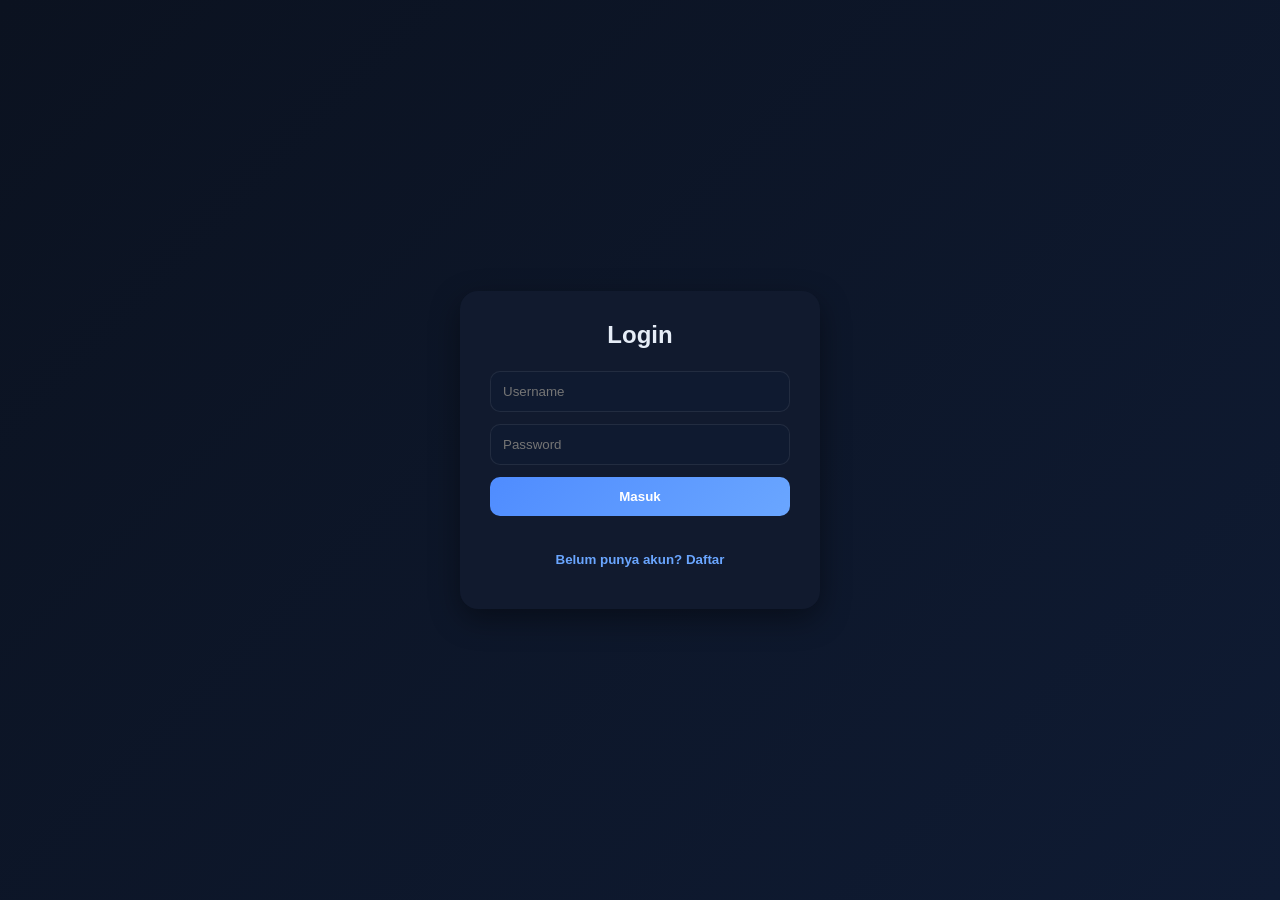
==== index.html @ 6436237a "Update and rename tes.html to index.html" ====
<!DOCTYPE html>
<html lang="id">
<head>
<meta charset="UTF-8">
<meta name="viewport" content="width=device-width, initial-scale=1.0">
<title>AGWI Trans Sejahtera</title>

<style>
:root{
--bg:#0b1220;
--panel:#111a2e;
--card:#121c33;
--text:#e6edf7;
--muted:#9fb0c3;
--primary:#4f8cff;
--primary2:#6aa6ff;
--border:rgba(255,255,255,0.08);
--shadow:0 10px 30px rgba(0,0,0,0.4);
}

*{
margin:0;
padding:0;
box-sizing:border-box;
font-family:'Segoe UI',sans-serif;
}

body{
background:linear-gradient(135deg,#0b1220,#0f1b33);
color:var(--text);
}

/* ================= LOGIN ================= */
.login{
display:flex;
justify-content:center;
align-items:center;
height:100vh;
padding:20px;
}

.login-box{
width:100%;
max-width:360px;
background:var(--panel);
padding:30px;
border-radius:18px;
box-shadow:var(--shadow);
display:flex;
flex-direction:column;
gap:12px;
backdrop-filter:blur(10px);
}

.login-box h2{
text-align:center;
margin-bottom:10px;
}

input{
padding:12px;
border-radius:10px;
border:1px solid var(--border);
background:#0f1a30;
color:var(--text);
outline:none;
transition:0.2s;
}

input:focus{
border-color:var(--primary);
box-shadow:0 0 0 3px rgba(79,140,255,0.2);
}

button{
padding:12px;
border:none;
border-radius:10px;
cursor:pointer;
background:linear-gradient(135deg,var(--primary),var(--primary2));
color:white;
font-weight:600;
transition:0.2s;
}

button:hover{
transform:translateY(-2px);
}

.link-btn{
background:none;
border:none;
color:var(--primary2);
cursor:pointer;
text-align:center;
}

/* ================= LAYOUT ================= */
.sidebar{
width:260px;
height:100vh;
position:fixed;
left:0;
top:0;
background:var(--panel);
padding:20px 0;
border-right:1px solid var(--border);
}

.sidebar h2{
text-align:center;
margin-bottom:20px;
letter-spacing:1px;
}

.sidebar a{
display:block;
padding:14px 20px;
color:var(--muted);
cursor:pointer;
transition:0.2s;
border-left:3px solid transparent;
}

.sidebar a:hover{
background:#1a2744;
color:white;
border-left:3px solid var(--primary);
}

.content{
margin-left:260px;
padding:20px;
}

/* ================= CARD ================= */
.card{
background:var(--card);
padding:20px;
border-radius:16px;
margin-bottom:20px;
box-shadow:var(--shadow);
border:1px solid var(--border);
}

/* ================= FORM ================= */
.form-grid{
display:grid;
grid-template-columns:repeat(auto-fit,minmax(200px,1fr));
gap:12px;
}

/* ================= CHECKBOX ================= */
.checkbox-grid{
display:grid;
grid-template-columns:repeat(auto-fit,minmax(230px,1fr));
gap:12px;
}

.checkbox-grid label{
background:#0f1a30;
padding:12px;
border-radius:12px;
display:flex;
flex-direction:column;
gap:6px;
border:1px solid var(--border);
transition:0.2s;
}

.checkbox-grid label:hover{
transform:translateY(-2px);
border-color:var(--primary);
}

/* ================= TABLE ================= */
table{
width:100%;
border-collapse:collapse;
overflow:hidden;
border-radius:12px;
background:#0f1a30;
}

th{
background:linear-gradient(135deg,var(--primary),var(--primary2));
color:white;
padding:12px;
text-align:left;
}

td{
padding:10px;
border-bottom:1px solid var(--border);
color:var(--muted);
}

/* ================= UTIL ================= */
.hidden{display:none;}

.file-item{
margin-top:5px;
}

/* ================= MOBILE ================= */
@media(max-width:768px){

.sidebar{
position:relative;
width:100%;
height:auto;
display:flex;
flex-direction:row;
overflow-x:auto;
}

.sidebar a{
flex:1;
text-align:center;
font-size:12px;
padding:10px;
}

.content{
margin-left:0;
padding:12px;
}

.form-grid{
grid-template-columns:1fr;
}

.checkbox-grid{
grid-template-columns:1fr;
}

table{
font-size:12px;
}

}

/* ================= ANIMATION ================= */
.card, .login-box{
animation:fadeIn 0.3s ease;
}

@keyframes fadeIn{
from{opacity:0;transform:translateY(10px);}
to{opacity:1;transform:translateY(0);}
}

.stat-grid{
display:grid;
grid-template-columns:repeat(auto-fit,minmax(150px,1fr));
gap:15px;
}

.stat-card{
background:linear-gradient(135deg,#1a2744,#22345f);
padding:20px;
border-radius:14px;
text-align:center;
border:1px solid var(--border);
transition:0.3s;
}

.stat-card:hover{
transform:translateY(-5px);
box-shadow:0 10px 25px rgba(0,0,0,0.4);
}

.stat-card h3{
font-size:28px;
color:#6aa6ff;
margin-bottom:5px;
}

.stat-card p{
color:var(--muted);
font-size:14px;
}

hr{
opacity:0.2;
}
</style>
</head>

<body>

<!-- LOGIN PAGE -->
<div id="loginPage" class="login">
<div class="login-box">
<h2>Login</h2>
<input id="username" placeholder="Username">
<input id="password" type="password" placeholder="Password">
<button onclick="login()">Masuk</button>
<p id="error" style="color:red;"></p>

<button class="link-btn" onclick="showRegister()">Belum punya akun? Daftar</button>
</div>
</div>

<!-- REGISTER PAGE -->
<div id="registerPage" class="login hidden">
<div class="login-box">
<h2>Register</h2>
<input id="regUsername" placeholder="Username baru">
<input id="regPassword" type="password" placeholder="Password">
<button onclick="register()">Daftar</button>
<p id="regMsg"></p>

<button class="link-btn" onclick="backToLogin()">← Kembali ke Login</button>
</div>
</div>

<!-- APP -->
<div id="app" class="hidden">

<div class="sidebar">
<h2>AGWI TRANS</h2>

<div id="menuUser">
<a onclick="showPage('dashboard')">Dashboard</a>
<a onclick="showPage('muat')">Muat Barang</a>
<a onclick="showPage('bongkar')">Bongkar Barang</a>
<a onclick="showPage('maintenance')">Maintenance</a>
</div>

<div id="menuAdmin" class="hidden">
<a onclick="showPage('adminDashboard')">Dashboard Admin</a>
<a onclick="showPage('adminMuat')">Data Muat</a>
<a onclick="showPage('adminBongkar')">Data Bongkar</a>
<a onclick="showPage('adminMaintenance')">Data Maintenance</a>
</div>

<a onclick="logout()">Logout</a>
</div>

<div class="content">

<div id="dashboard" class="card">

<div style="display:flex;align-items:center;gap:15px;flex-wrap:wrap;">
    <img src="https://blogger.googleusercontent.com/img/b/R29vZ2xl/AVvXsEisyaJDkkmnBrh0ELgT9cc3cQw70PEiMWusc086ztgoIVEdx-vvQU-WR8XWjAlEYX4YZB_6ArF7TVBjbNREumGxVZKXz5Tl_-Dzk4VJE_ocfgfwDgf6ChOtjNOC0UZzbMrsNHcWF6W50mHVXHAfAq2xPezGpDIvchFKMqTMdrMFLUON4vBb8inPSTvro3HG/s320/WhatsApp%20Image%202026-04-06%20at%2012.07.51%20(1).png" style="height:60px;">
    <div>
        <h2 style="margin-bottom:5px;">AGWI Trans Sejahtera</h2>
        <p style="color:var(--muted);">Tracking Services Dashboard</p>
    </div>
</div>

<hr style="margin:20px 0;border:1px solid var(--border);">

<!-- STAT CARD -->
<div class="stat-grid">

    <div class="stat-card">
        <h3 id="totalMuat">0</h3>
        <p>Total Muat</p>
    </div>

    <div class="stat-card">
        <h3 id="totalBongkar">0</h3>
        <p>Total Bongkar</p>
    </div>

    <div class="stat-card">
        <h3 id="totalMaintenance">0</h3>
        <p>Maintenance</p>
    </div>

</div>

<hr style="margin:20px 0;border:1px solid var(--border);">

<!-- WELCOME -->
<div class="card" style="background:linear-gradient(135deg,#4f8cff,#6aa6ff);color:white;">
    <h3>Selamat Datang 👋</h3>
    <p>Kelola data muat, bongkar, dan maintenance dengan mudah & cepat.</p>
</div>

</div>

<div id="adminDashboard" class="card hidden">
<h2>Dashboard Admin</h2>
<p>Monitoring semua data</p>
</div>

<!-- MUAT -->
<div id="muat" class="card hidden">
<h2>Muat Barang</h2>
<div class="form-grid">
<input id="platMuat" placeholder="Plat Nomor">
<input id="supirMuat" placeholder="Nama Supir">
<input id="typeUnitMuat" placeholder="Type Unit">
<input id="lokasiMuat" placeholder="Lokasi">
<input type="date" id="tanggalMuat">
<input id="dpMuat" placeholder="DP">
<input type="file" id="fileMuat" multiple>
</div>
<button id="btnMuat" onclick="tambahMuat()">Simpan</button>
<table>
<thead>
<tr><th>Plat</th><th>Supir</th><th>Type Unit</th><th>Lokasi</th><th>Tanggal</th><th>DP</th><th>File</th><th>Aksi</th></tr>
</thead>
<tbody id="tableMuat"></tbody>
</table>
</div>

<!-- BONGKAR -->
<div id="bongkar" class="card hidden">
<h2>Bongkar Barang</h2>
<div class="form-grid">
<input id="platBongkar" placeholder="Plat Nomor">
<input id="supirBongkar" placeholder="Nama Supir">
<input id="typeUnitBongkar" placeholder="Type Unit">
<input id="lokasiBongkar" placeholder="Lokasi">
<input type="date" id="tanggalBongkar">
<input id="dpBongkar" placeholder="Total Harga">
<input type="file" id="fileBongkar" multiple>
</div>
<button id="btnBongkar" onclick="tambahBongkar()">Simpan</button>
<table>
<thead>
<tr><th>Plat</th><th>Supir</th><th>Type Unit</th><th>Lokasi</th><th>Tanggal</th><th>Total</th><th>File</th><th>Aksi</th></tr>
</thead>
<tbody id="tableBongkar"></tbody>
</table>
</div>

<!-- MAINTENANCE -->
<div id="maintenance" class="card hidden">
<h2>Maintenance</h2>

<div class="form-grid">
<input id="supirMaintenance" placeholder="Nama Supir">
<input id="platMaintenance" placeholder="Plat Nomor">
<input id="kendaraan" placeholder="Kendaraan">
<input type="date" id="tanggalService">
<input id="keterangan" placeholder="Keterangan">
</div>

<h3>Cek Kondisi</h3>
<div class="checkbox-grid">

<label><input type="checkbox" value="Oli Mesin" onchange="toggleItem(this)"> Oli Mesin <select class="kondisi" disabled><option value="">Pilih</option><option>Baik</option><option>Buruk</option></select><input type="file" class="file-item hidden"></label>

<label><input type="checkbox" value="Oli Hidrolik Wingbox & Kabin" onchange="toggleItem(this)"> Oli Hidrolik Wingbox & Kabin <select class="kondisi" disabled><option value="">Pilih</option><option>Baik</option><option>Buruk</option></select><input type="file" class="file-item hidden"></label>

<label><input type="checkbox" value="Setir" onchange="toggleItem(this)"> Setir <select class="kondisi" disabled><option value="">Pilih</option><option>Baik</option><option>Buruk</option></select><input type="file" class="file-item hidden"></label>

<label><input type="checkbox" value="Sabuk Pengaman" onchange="toggleItem(this)"> Sabuk Pengaman <select class="kondisi" disabled><option value="">Pilih</option><option>Baik</option><option>Buruk</option></select><input type="file" class="file-item hidden"></label>

<label><input type="checkbox" value="Temperatur" onchange="toggleItem(this)"> Temperatur <select class="kondisi" disabled><option value="">Pilih</option><option>Baik</option><option>Buruk</option></select><input type="file" class="file-item hidden"></label>

<label><input type="checkbox" value="Air Radiator" onchange="toggleItem(this)"> Air Radiator <select class="kondisi" disabled><option value="">Pilih</option><option>Baik</option><option>Buruk</option></select><input type="file" class="file-item hidden"></label>

<label><input type="checkbox" value="Rem" onchange="toggleItem(this)"> Rem <select class="kondisi" disabled><option value="">Pilih</option><option>Baik</option><option>Buruk</option></select><input type="file" class="file-item hidden"></label>

<label><input type="checkbox" value="Bahan Bakar" onchange="toggleItem(this)"> Bahan Bakar <select class="kondisi" disabled><option value="">Pilih</option><option>Baik</option><option>Buruk</option></select><input type="file" class="file-item hidden"></label>

<label><input type="checkbox" value="Fisik Ban" onchange="toggleItem(this)"> Fisik Ban <select class="kondisi" disabled><option value="">Pilih</option><option>Baik</option><option>Buruk</option></select><input type="file" class="file-item hidden"></label>

<label><input type="checkbox" value="Tekanan Ban" onchange="toggleItem(this)"> Tekanan Ban <select class="kondisi" disabled><option value="">Pilih</option><option>Baik</option><option>Buruk</option></select><input type="file" class="file-item hidden"></label>

<label><input type="checkbox" value="Lampu" onchange="toggleItem(this)"> Lampu <select class="kondisi" disabled><option value="">Pilih</option><option>Baik</option><option>Buruk</option></select><input type="file" class="file-item hidden"></label>

<label><input type="checkbox" value="Accu" onchange="toggleItem(this)"> Accu <select class="kondisi" disabled><option value="">Pilih</option><option>Baik</option><option>Buruk</option></select><input type="file" class="file-item hidden"></label>

<label><input type="checkbox" value="Kebersihan" onchange="toggleItem(this)"> Kebersihan <select class="kondisi" disabled><option value="">Pilih</option><option>Baik</option><option>Buruk</option></select><input type="file" class="file-item hidden"></label>

<label><input type="checkbox" value="Track-Belt" onchange="toggleItem(this)"> Track-Belt <select class="kondisi" disabled><option value="">Pilih</option><option>Baik</option><option>Buruk</option></select><input type="file" class="file-item hidden"></label>

<label><input type="checkbox" value="Terpal" onchange="toggleItem(this)"> Terpal <select class="kondisi" disabled><option value="">Pilih</option><option>Baik</option><option>Buruk</option></select><input type="file" class="file-item hidden"></label>

<label><input type="checkbox" value="Gembok" onchange="toggleItem(this)"> Gembok <select class="kondisi" disabled><option value="">Pilih</option><option>Baik</option><option>Buruk</option></select><input type="file" class="file-item hidden"></label>

</div>

<h3>Kunci Ring Pas</h3>
<div class="checkbox-grid">

<label><input type="checkbox" value="Ring 8" onchange="toggleItem(this)"> Ring 8 <select class="kondisi" disabled><option value="">Pilih</option><option>Baik</option><option>Buruk</option></select><input type="file" class="file-item hidden"></label>

<label><input type="checkbox" value="Ring 10" onchange="toggleItem(this)"> Ring 10 <select class="kondisi" disabled><option value="">Pilih</option><option>Baik</option><option>Buruk</option></select><input type="file" class="file-item hidden"></label>

<label><input type="checkbox" value="Ring 12" onchange="toggleItem(this)"> Ring 12 <select class="kondisi" disabled><option value="">Pilih</option><option>Baik</option><option>Buruk</option></select><input type="file" class="file-item hidden"></label>

<label><input type="checkbox" value="Ring 14" onchange="toggleItem(this)"> Ring 14 <select class="kondisi" disabled><option value="">Pilih</option><option>Baik</option><option>Buruk</option></select><input type="file" class="file-item hidden"></label>

<label><input type="checkbox" value="Ring 16" onchange="toggleItem(this)"> Ring 16 <select class="kondisi" disabled><option value="">Pilih</option><option>Baik</option><option>Buruk</option></select><input type="file" class="file-item hidden"></label>

<label><input type="checkbox" value="Ring 17" onchange="toggleItem(this)"> Ring 17 <select class="kondisi" disabled><option value="">Pilih</option><option>Baik</option><option>Buruk</option></select><input type="file" class="file-item hidden"></label>

<label><input type="checkbox" value="Ring 18" onchange="toggleItem(this)"> Ring 18 <select class="kondisi" disabled><option value="">Pilih</option><option>Baik</option><option>Buruk</option></select><input type="file" class="file-item hidden"></label>

<label><input type="checkbox" value="Ring 19" onchange="toggleItem(this)"> Ring 19 <select class="kondisi" disabled><option value="">Pilih</option><option>Baik</option><option>Buruk</option></select><input type="file" class="file-item hidden"></label>

<label><input type="checkbox" value="Ring 20" onchange="toggleItem(this)"> Ring 20 <select class="kondisi" disabled><option value="">Pilih</option><option>Baik</option><option>Buruk</option></select><input type="file" class="file-item hidden"></label>

<label><input type="checkbox" value="Ring 21" onchange="toggleItem(this)"> Ring 21 <select class="kondisi" disabled><option value="">Pilih</option><option>Baik</option><option>Buruk</option></select><input type="file" class="file-item hidden"></label>

<label><input type="checkbox" value="Ring 22" onchange="toggleItem(this)"> Ring 22 <select class="kondisi" disabled><option value="">Pilih</option><option>Baik</option><option>Buruk</option></select><input type="file" class="file-item hidden"></label>

<label><input type="checkbox" value="Ring 24" onchange="toggleItem(this)"> Ring 24 <select class="kondisi" disabled><option value="">Pilih</option><option>Baik</option><option>Buruk</option></select><input type="file" class="file-item hidden"></label>

<label><input type="checkbox" value="Ring 27" onchange="toggleItem(this)"> Ring 27 <select class="kondisi" disabled><option value="">Pilih</option><option>Baik</option><option>Buruk</option></select><input type="file" class="file-item hidden"></label>

<label><input type="checkbox" value="Ring 30" onchange="toggleItem(this)"> Ring 30 <select class="kondisi" disabled><option value="">Pilih</option><option>Baik</option><option>Buruk</option></select><input type="file" class="file-item hidden"></label>

<label><input type="checkbox" value="Ring 32" onchange="toggleItem(this)"> Ring 32 <select class="kondisi" disabled><option value="">Pilih</option><option>Baik</option><option>Buruk</option></select><input type="file" class="file-item hidden"></label>



</div>

<button id="btnMaintenance" onclick="tambahMaintenance()">Simpan</button>

<table>
<thead>
<tr><th>Supir</th><th>Plat</th><th>Kendaraan</th><th>Tanggal</th><th>Checklist</th><th>Keterangan</th><th>File</th><th>Aksi</th></tr>
</thead>
<tbody id="tableMaintenance"></tbody>
</table>
</div>

<!-- ADMIN -->
<div id="adminMuat" class="card hidden">
<h2>Data Muat</h2>
<button onclick="exportExcel('muat')">Export Excel</button>
<table><thead><tr><th>Plat</th><th>Supir</th><th>Type Unit</th><th>Lokasi</th><th>Tanggal</th><th>DP</th><th>File</th><th>Aksi</th></tr></thead><tbody id="viewMuat"></tbody></table>
</div>

<div id="adminBongkar" class="card hidden">
<h2>Data Bongkar</h2>
<button onclick="exportExcel('bongkar')">Export Excel</button>
<table><thead><tr><th>Plat</th><th>Supir</th><th>Type Unit</th><th>Lokasi</th><th>Tanggal</th><th>Total</th><th>File</th><th>Aksi</th></tr></thead><tbody id="viewBongkar"></tbody></table>
</div>

<div id="adminMaintenance" class="card hidden">
<h2>Data Maintenance</h2>
<button onclick="exportExcel('maintenance')">Export Excel</button>
<table><thead><tr><th>Supir</th><th>Plat</th><th>Kendaraan</th><th>Tanggal</th><th>Checklist</th><th>Keterangan</th><th>File</th><th>Aksi</th></tr></thead><tbody id="viewMaintenance"></tbody></table>
</div>

</div>
</div>

<script src="script.js"></script>
</body>
</html>
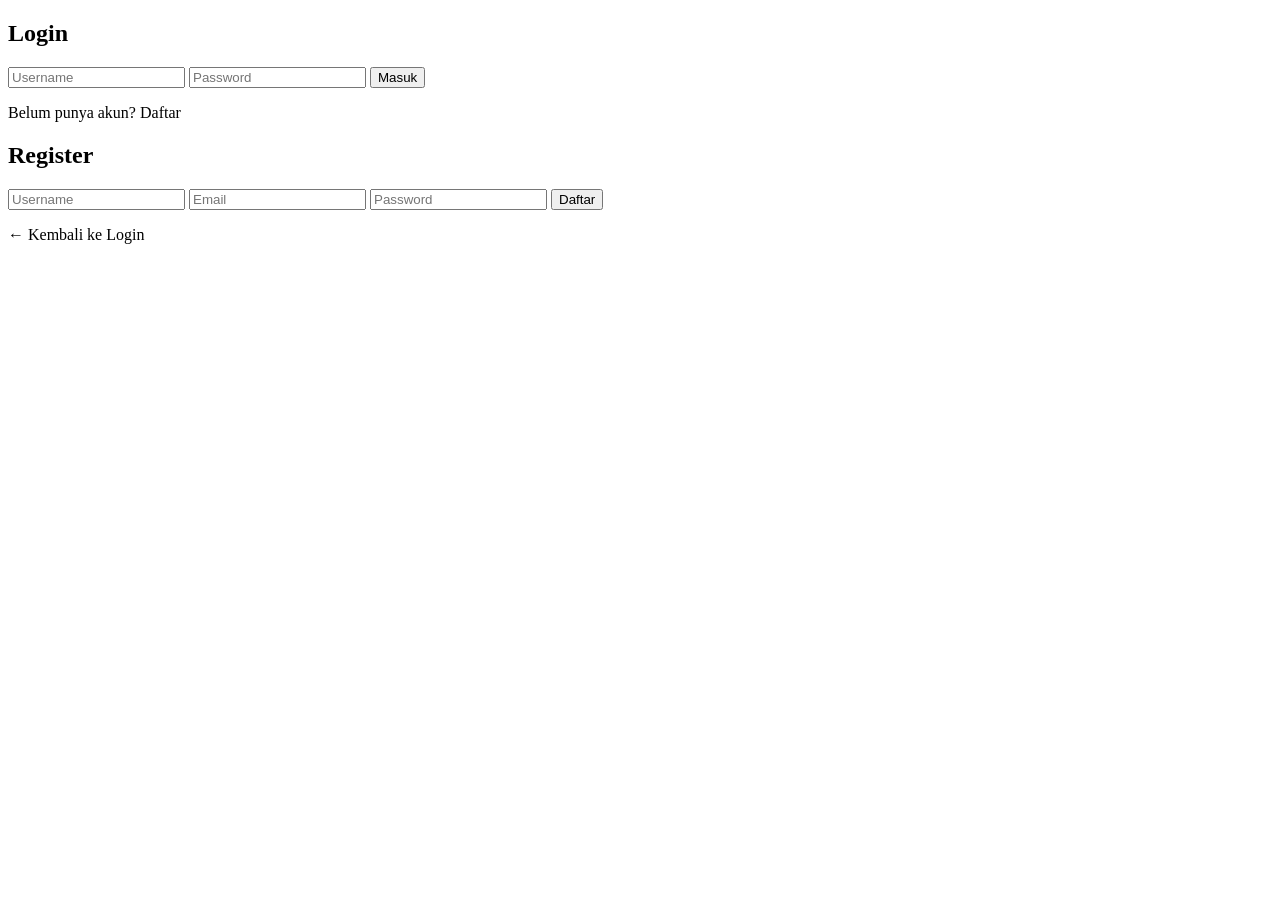
==== commit 7a3f8352: "Refactor index.html for login and dashboard updates Updated the HTML structure and styles for the lo" ====
--- a/index.html
+++ b/index.html
@@ -1,552 +1,49 @@
 <!DOCTYPE html>
 <html lang="id">
 <head>
-<meta charset="UTF-8">
-<meta name="viewport" content="width=device-width, initial-scale=1.0">
-<title>AGWI Trans Sejahtera</title>
-
-<style>
-:root{
---bg:#0b1220;
---panel:#111a2e;
---card:#121c33;
---text:#e6edf7;
---muted:#9fb0c3;
---primary:#4f8cff;
---primary2:#6aa6ff;
---border:rgba(255,255,255,0.08);
---shadow:0 10px 30px rgba(0,0,0,0.4);
-}
-
-*{
-margin:0;
-padding:0;
-box-sizing:border-box;
-font-family:'Segoe UI',sans-serif;
-}
-
-body{
-background:linear-gradient(135deg,#0b1220,#0f1b33);
-color:var(--text);
-}
-
-/* ================= LOGIN ================= */
-.login{
-display:flex;
-justify-content:center;
-align-items:center;
-height:100vh;
-padding:20px;
-}
-
-.login-box{
-width:100%;
-max-width:360px;
-background:var(--panel);
-padding:30px;
-border-radius:18px;
-box-shadow:var(--shadow);
-display:flex;
-flex-direction:column;
-gap:12px;
-backdrop-filter:blur(10px);
-}
-
-.login-box h2{
-text-align:center;
-margin-bottom:10px;
-}
-
-input{
-padding:12px;
-border-radius:10px;
-border:1px solid var(--border);
-background:#0f1a30;
-color:var(--text);
-outline:none;
-transition:0.2s;
-}
-
-input:focus{
-border-color:var(--primary);
-box-shadow:0 0 0 3px rgba(79,140,255,0.2);
-}
-
-button{
-padding:12px;
-border:none;
-border-radius:10px;
-cursor:pointer;
-background:linear-gradient(135deg,var(--primary),var(--primary2));
-color:white;
-font-weight:600;
-transition:0.2s;
-}
-
-button:hover{
-transform:translateY(-2px);
-}
-
-.link-btn{
-background:none;
-border:none;
-color:var(--primary2);
-cursor:pointer;
-text-align:center;
-}
-
-/* ================= LAYOUT ================= */
-.sidebar{
-width:260px;
-height:100vh;
-position:fixed;
-left:0;
-top:0;
-background:var(--panel);
-padding:20px 0;
-border-right:1px solid var(--border);
-}
-
-.sidebar h2{
-text-align:center;
-margin-bottom:20px;
-letter-spacing:1px;
-}
-
-.sidebar a{
-display:block;
-padding:14px 20px;
-color:var(--muted);
-cursor:pointer;
-transition:0.2s;
-border-left:3px solid transparent;
-}
-
-.sidebar a:hover{
-background:#1a2744;
-color:white;
-border-left:3px solid var(--primary);
-}
-
-.content{
-margin-left:260px;
-padding:20px;
-}
-
-/* ================= CARD ================= */
-.card{
-background:var(--card);
-padding:20px;
-border-radius:16px;
-margin-bottom:20px;
-box-shadow:var(--shadow);
-border:1px solid var(--border);
-}
-
-/* ================= FORM ================= */
-.form-grid{
-display:grid;
-grid-template-columns:repeat(auto-fit,minmax(200px,1fr));
-gap:12px;
-}
-
-/* ================= CHECKBOX ================= */
-.checkbox-grid{
-display:grid;
-grid-template-columns:repeat(auto-fit,minmax(230px,1fr));
-gap:12px;
-}
-
-.checkbox-grid label{
-background:#0f1a30;
-padding:12px;
-border-radius:12px;
-display:flex;
-flex-direction:column;
-gap:6px;
-border:1px solid var(--border);
-transition:0.2s;
-}
-
-.checkbox-grid label:hover{
-transform:translateY(-2px);
-border-color:var(--primary);
-}
-
-/* ================= TABLE ================= */
-table{
-width:100%;
-border-collapse:collapse;
-overflow:hidden;
-border-radius:12px;
-background:#0f1a30;
-}
-
-th{
-background:linear-gradient(135deg,var(--primary),var(--primary2));
-color:white;
-padding:12px;
-text-align:left;
-}
-
-td{
-padding:10px;
-border-bottom:1px solid var(--border);
-color:var(--muted);
-}
-
-/* ================= UTIL ================= */
-.hidden{display:none;}
-
-.file-item{
-margin-top:5px;
-}
-
-/* ================= MOBILE ================= */
-@media(max-width:768px){
-
-.sidebar{
-position:relative;
-width:100%;
-height:auto;
-display:flex;
-flex-direction:row;
-overflow-x:auto;
-}
-
-.sidebar a{
-flex:1;
-text-align:center;
-font-size:12px;
-padding:10px;
-}
-
-.content{
-margin-left:0;
-padding:12px;
-}
-
-.form-grid{
-grid-template-columns:1fr;
-}
-
-.checkbox-grid{
-grid-template-columns:1fr;
-}
-
-table{
-font-size:12px;
-}
-
-}
-
-/* ================= ANIMATION ================= */
-.card, .login-box{
-animation:fadeIn 0.3s ease;
-}
-
-@keyframes fadeIn{
-from{opacity:0;transform:translateY(10px);}
-to{opacity:1;transform:translateY(0);}
-}
-
-.stat-grid{
-display:grid;
-grid-template-columns:repeat(auto-fit,minmax(150px,1fr));
-gap:15px;
-}
-
-.stat-card{
-background:linear-gradient(135deg,#1a2744,#22345f);
-padding:20px;
-border-radius:14px;
-text-align:center;
-border:1px solid var(--border);
-transition:0.3s;
-}
-
-.stat-card:hover{
-transform:translateY(-5px);
-box-shadow:0 10px 25px rgba(0,0,0,0.4);
-}
-
-.stat-card h3{
-font-size:28px;
-color:#6aa6ff;
-margin-bottom:5px;
-}
-
-.stat-card p{
-color:var(--muted);
-font-size:14px;
-}
-
-hr{
-opacity:0.2;
-}
-</style>
+    <meta charset="UTF-8">
+    <meta name="viewport" content="width=device-width, initial-scale=1.0">
+    <title>AGWI Login</title>
+    <link rel="stylesheet" href="style.css">
 </head>
 
 <body>
+    <div class="box">
 
-<!-- LOGIN PAGE -->
-<div id="loginPage" class="login">
-<div class="login-box">
-<h2>Login</h2>
-<input id="username" placeholder="Username">
-<input id="password" type="password" placeholder="Password">
-<button onclick="login()">Masuk</button>
-<p id="error" style="color:red;"></p>
+        <!-- LOGIN -->
+        <div id="loginBox">
+            <h2>Login</h2>
 
-<button class="link-btn" onclick="showRegister()">Belum punya akun? Daftar</button>
-</div>
-</div>
+            <form method="POST" action="auth/Login.php">
+                <input type="text" name="username" placeholder="Username" required>
+                <input type="password" name="password" placeholder="Password" required>
 
-<!-- REGISTER PAGE -->
-<div id="registerPage" class="login hidden">
-<div class="login-box">
-<h2>Register</h2>
-<input id="regUsername" placeholder="Username baru">
-<input id="regPassword" type="password" placeholder="Password">
-<button onclick="register()">Daftar</button>
-<p id="regMsg"></p>
+                <button type="submit">Masuk</button>
+            </form>
 
-<button class="link-btn" onclick="backToLogin()">← Kembali ke Login</button>
-</div>
-</div>
+            <p id="loginMsg" style="color:red;"></p>
 
-<!-- APP -->
-<div id="app" class="hidden">
+            <span class="link" onclick="showRegister()">Belum punya akun? Daftar</span>
+        </div>
 
-<div class="sidebar">
-<h2>AGWI TRANS</h2>
+        <!-- REGISTER -->
+        <div id="registerBox" class="hidden">
+            <h2>Register</h2>
 
-<div id="menuUser">
-<a onclick="showPage('dashboard')">Dashboard</a>
-<a onclick="showPage('muat')">Muat Barang</a>
-<a onclick="showPage('bongkar')">Bongkar Barang</a>
-<a onclick="showPage('maintenance')">Maintenance</a>
-</div>
+            <input id="regUser" placeholder="Username">
+            <input id="regEmail" placeholder="Email">
+            <input id="regPass" type="password" placeholder="Password">
 
-<div id="menuAdmin" class="hidden">
-<a onclick="showPage('adminDashboard')">Dashboard Admin</a>
-<a onclick="showPage('adminMuat')">Data Muat</a>
-<a onclick="showPage('adminBongkar')">Data Bongkar</a>
-<a onclick="showPage('adminMaintenance')">Data Maintenance</a>
-</div>
+            <button onclick="register()">Daftar</button>
 
-<a onclick="logout()">Logout</a>
-</div>
+            <p id="regMsg"></p>
 
-<div class="content">
+            <span class="link" onclick="showLogin()">← Kembali ke Login</span>
+        </div>
 
-<div id="dashboard" class="card">
-
-<div style="display:flex;align-items:center;gap:15px;flex-wrap:wrap;">
-    <img src="https://blogger.googleusercontent.com/img/b/R29vZ2xl/AVvXsEisyaJDkkmnBrh0ELgT9cc3cQw70PEiMWusc086ztgoIVEdx-vvQU-WR8XWjAlEYX4YZB_6ArF7TVBjbNREumGxVZKXz5Tl_-Dzk4VJE_ocfgfwDgf6ChOtjNOC0UZzbMrsNHcWF6W50mHVXHAfAq2xPezGpDIvchFKMqTMdrMFLUON4vBb8inPSTvro3HG/s320/WhatsApp%20Image%202026-04-06%20at%2012.07.51%20(1).png" style="height:60px;">
-    <div>
-        <h2 style="margin-bottom:5px;">AGWI Trans Sejahtera</h2>
-        <p style="color:var(--muted);">Tracking Services Dashboard</p>
-    </div>
-</div>
-
-<hr style="margin:20px 0;border:1px solid var(--border);">
-
-<!-- STAT CARD -->
-<div class="stat-grid">
-
-    <div class="stat-card">
-        <h3 id="totalMuat">0</h3>
-        <p>Total Muat</p>
     </div>
 
-    <div class="stat-card">
-        <h3 id="totalBongkar">0</h3>
-        <p>Total Bongkar</p>
-    </div>
+    <script src="script.js"></script>
 
-    <div class="stat-card">
-        <h3 id="totalMaintenance">0</h3>
-        <p>Maintenance</p>
-    </div>
-
-</div>
-
-<hr style="margin:20px 0;border:1px solid var(--border);">
-
-<!-- WELCOME -->
-<div class="card" style="background:linear-gradient(135deg,#4f8cff,#6aa6ff);color:white;">
-    <h3>Selamat Datang 👋</h3>
-    <p>Kelola data muat, bongkar, dan maintenance dengan mudah & cepat.</p>
-</div>
-
-</div>
-
-<div id="adminDashboard" class="card hidden">
-<h2>Dashboard Admin</h2>
-<p>Monitoring semua data</p>
-</div>
-
-<!-- MUAT -->
-<div id="muat" class="card hidden">
-<h2>Muat Barang</h2>
-<div class="form-grid">
-<input id="platMuat" placeholder="Plat Nomor">
-<input id="supirMuat" placeholder="Nama Supir">
-<input id="typeUnitMuat" placeholder="Type Unit">
-<input id="lokasiMuat" placeholder="Lokasi">
-<input type="date" id="tanggalMuat">
-<input id="dpMuat" placeholder="DP">
-<input type="file" id="fileMuat" multiple>
-</div>
-<button id="btnMuat" onclick="tambahMuat()">Simpan</button>
-<table>
-<thead>
-<tr><th>Plat</th><th>Supir</th><th>Type Unit</th><th>Lokasi</th><th>Tanggal</th><th>DP</th><th>File</th><th>Aksi</th></tr>
-</thead>
-<tbody id="tableMuat"></tbody>
-</table>
-</div>
-
-<!-- BONGKAR -->
-<div id="bongkar" class="card hidden">
-<h2>Bongkar Barang</h2>
-<div class="form-grid">
-<input id="platBongkar" placeholder="Plat Nomor">
-<input id="supirBongkar" placeholder="Nama Supir">
-<input id="typeUnitBongkar" placeholder="Type Unit">
-<input id="lokasiBongkar" placeholder="Lokasi">
-<input type="date" id="tanggalBongkar">
-<input id="dpBongkar" placeholder="Total Harga">
-<input type="file" id="fileBongkar" multiple>
-</div>
-<button id="btnBongkar" onclick="tambahBongkar()">Simpan</button>
-<table>
-<thead>
-<tr><th>Plat</th><th>Supir</th><th>Type Unit</th><th>Lokasi</th><th>Tanggal</th><th>Total</th><th>File</th><th>Aksi</th></tr>
-</thead>
-<tbody id="tableBongkar"></tbody>
-</table>
-</div>
-
-<!-- MAINTENANCE -->
-<div id="maintenance" class="card hidden">
-<h2>Maintenance</h2>
-
-<div class="form-grid">
-<input id="supirMaintenance" placeholder="Nama Supir">
-<input id="platMaintenance" placeholder="Plat Nomor">
-<input id="kendaraan" placeholder="Kendaraan">
-<input type="date" id="tanggalService">
-<input id="keterangan" placeholder="Keterangan">
-</div>
-
-<h3>Cek Kondisi</h3>
-<div class="checkbox-grid">
-
-<label><input type="checkbox" value="Oli Mesin" onchange="toggleItem(this)"> Oli Mesin <select class="kondisi" disabled><option value="">Pilih</option><option>Baik</option><option>Buruk</option></select><input type="file" class="file-item hidden"></label>
-
-<label><input type="checkbox" value="Oli Hidrolik Wingbox & Kabin" onchange="toggleItem(this)"> Oli Hidrolik Wingbox & Kabin <select class="kondisi" disabled><option value="">Pilih</option><option>Baik</option><option>Buruk</option></select><input type="file" class="file-item hidden"></label>
-
-<label><input type="checkbox" value="Setir" onchange="toggleItem(this)"> Setir <select class="kondisi" disabled><option value="">Pilih</option><option>Baik</option><option>Buruk</option></select><input type="file" class="file-item hidden"></label>
-
-<label><input type="checkbox" value="Sabuk Pengaman" onchange="toggleItem(this)"> Sabuk Pengaman <select class="kondisi" disabled><option value="">Pilih</option><option>Baik</option><option>Buruk</option></select><input type="file" class="file-item hidden"></label>
-
-<label><input type="checkbox" value="Temperatur" onchange="toggleItem(this)"> Temperatur <select class="kondisi" disabled><option value="">Pilih</option><option>Baik</option><option>Buruk</option></select><input type="file" class="file-item hidden"></label>
-
-<label><input type="checkbox" value="Air Radiator" onchange="toggleItem(this)"> Air Radiator <select class="kondisi" disabled><option value="">Pilih</option><option>Baik</option><option>Buruk</option></select><input type="file" class="file-item hidden"></label>
-
-<label><input type="checkbox" value="Rem" onchange="toggleItem(this)"> Rem <select class="kondisi" disabled><option value="">Pilih</option><option>Baik</option><option>Buruk</option></select><input type="file" class="file-item hidden"></label>
-
-<label><input type="checkbox" value="Bahan Bakar" onchange="toggleItem(this)"> Bahan Bakar <select class="kondisi" disabled><option value="">Pilih</option><option>Baik</option><option>Buruk</option></select><input type="file" class="file-item hidden"></label>
-
-<label><input type="checkbox" value="Fisik Ban" onchange="toggleItem(this)"> Fisik Ban <select class="kondisi" disabled><option value="">Pilih</option><option>Baik</option><option>Buruk</option></select><input type="file" class="file-item hidden"></label>
-
-<label><input type="checkbox" value="Tekanan Ban" onchange="toggleItem(this)"> Tekanan Ban <select class="kondisi" disabled><option value="">Pilih</option><option>Baik</option><option>Buruk</option></select><input type="file" class="file-item hidden"></label>
-
-<label><input type="checkbox" value="Lampu" onchange="toggleItem(this)"> Lampu <select class="kondisi" disabled><option value="">Pilih</option><option>Baik</option><option>Buruk</option></select><input type="file" class="file-item hidden"></label>
-
-<label><input type="checkbox" value="Accu" onchange="toggleItem(this)"> Accu <select class="kondisi" disabled><option value="">Pilih</option><option>Baik</option><option>Buruk</option></select><input type="file" class="file-item hidden"></label>
-
-<label><input type="checkbox" value="Kebersihan" onchange="toggleItem(this)"> Kebersihan <select class="kondisi" disabled><option value="">Pilih</option><option>Baik</option><option>Buruk</option></select><input type="file" class="file-item hidden"></label>
-
-<label><input type="checkbox" value="Track-Belt" onchange="toggleItem(this)"> Track-Belt <select class="kondisi" disabled><option value="">Pilih</option><option>Baik</option><option>Buruk</option></select><input type="file" class="file-item hidden"></label>
-
-<label><input type="checkbox" value="Terpal" onchange="toggleItem(this)"> Terpal <select class="kondisi" disabled><option value="">Pilih</option><option>Baik</option><option>Buruk</option></select><input type="file" class="file-item hidden"></label>
-
-<label><input type="checkbox" value="Gembok" onchange="toggleItem(this)"> Gembok <select class="kondisi" disabled><option value="">Pilih</option><option>Baik</option><option>Buruk</option></select><input type="file" class="file-item hidden"></label>
-
-</div>
-
-<h3>Kunci Ring Pas</h3>
-<div class="checkbox-grid">
-
-<label><input type="checkbox" value="Ring 8" onchange="toggleItem(this)"> Ring 8 <select class="kondisi" disabled><option value="">Pilih</option><option>Baik</option><option>Buruk</option></select><input type="file" class="file-item hidden"></label>
-
-<label><input type="checkbox" value="Ring 10" onchange="toggleItem(this)"> Ring 10 <select class="kondisi" disabled><option value="">Pilih</option><option>Baik</option><option>Buruk</option></select><input type="file" class="file-item hidden"></label>
-
-<label><input type="checkbox" value="Ring 12" onchange="toggleItem(this)"> Ring 12 <select class="kondisi" disabled><option value="">Pilih</option><option>Baik</option><option>Buruk</option></select><input type="file" class="file-item hidden"></label>
-
-<label><input type="checkbox" value="Ring 14" onchange="toggleItem(this)"> Ring 14 <select class="kondisi" disabled><option value="">Pilih</option><option>Baik</option><option>Buruk</option></select><input type="file" class="file-item hidden"></label>
-
-<label><input type="checkbox" value="Ring 16" onchange="toggleItem(this)"> Ring 16 <select class="kondisi" disabled><option value="">Pilih</option><option>Baik</option><option>Buruk</option></select><input type="file" class="file-item hidden"></label>
-
-<label><input type="checkbox" value="Ring 17" onchange="toggleItem(this)"> Ring 17 <select class="kondisi" disabled><option value="">Pilih</option><option>Baik</option><option>Buruk</option></select><input type="file" class="file-item hidden"></label>
-
-<label><input type="checkbox" value="Ring 18" onchange="toggleItem(this)"> Ring 18 <select class="kondisi" disabled><option value="">Pilih</option><option>Baik</option><option>Buruk</option></select><input type="file" class="file-item hidden"></label>
-
-<label><input type="checkbox" value="Ring 19" onchange="toggleItem(this)"> Ring 19 <select class="kondisi" disabled><option value="">Pilih</option><option>Baik</option><option>Buruk</option></select><input type="file" class="file-item hidden"></label>
-
-<label><input type="checkbox" value="Ring 20" onchange="toggleItem(this)"> Ring 20 <select class="kondisi" disabled><option value="">Pilih</option><option>Baik</option><option>Buruk</option></select><input type="file" class="file-item hidden"></label>
-
-<label><input type="checkbox" value="Ring 21" onchange="toggleItem(this)"> Ring 21 <select class="kondisi" disabled><option value="">Pilih</option><option>Baik</option><option>Buruk</option></select><input type="file" class="file-item hidden"></label>
-
-<label><input type="checkbox" value="Ring 22" onchange="toggleItem(this)"> Ring 22 <select class="kondisi" disabled><option value="">Pilih</option><option>Baik</option><option>Buruk</option></select><input type="file" class="file-item hidden"></label>
-
-<label><input type="checkbox" value="Ring 24" onchange="toggleItem(this)"> Ring 24 <select class="kondisi" disabled><option value="">Pilih</option><option>Baik</option><option>Buruk</option></select><input type="file" class="file-item hidden"></label>
-
-<label><input type="checkbox" value="Ring 27" onchange="toggleItem(this)"> Ring 27 <select class="kondisi" disabled><option value="">Pilih</option><option>Baik</option><option>Buruk</option></select><input type="file" class="file-item hidden"></label>
-
-<label><input type="checkbox" value="Ring 30" onchange="toggleItem(this)"> Ring 30 <select class="kondisi" disabled><option value="">Pilih</option><option>Baik</option><option>Buruk</option></select><input type="file" class="file-item hidden"></label>
-
-<label><input type="checkbox" value="Ring 32" onchange="toggleItem(this)"> Ring 32 <select class="kondisi" disabled><option value="">Pilih</option><option>Baik</option><option>Buruk</option></select><input type="file" class="file-item hidden"></label>
-
-
-
-</div>
-
-<button id="btnMaintenance" onclick="tambahMaintenance()">Simpan</button>
-
-<table>
-<thead>
-<tr><th>Supir</th><th>Plat</th><th>Kendaraan</th><th>Tanggal</th><th>Checklist</th><th>Keterangan</th><th>File</th><th>Aksi</th></tr>
-</thead>
-<tbody id="tableMaintenance"></tbody>
-</table>
-</div>
-
-<!-- ADMIN -->
-<div id="adminMuat" class="card hidden">
-<h2>Data Muat</h2>
-<button onclick="exportExcel('muat')">Export Excel</button>
-<table><thead><tr><th>Plat</th><th>Supir</th><th>Type Unit</th><th>Lokasi</th><th>Tanggal</th><th>DP</th><th>File</th><th>Aksi</th></tr></thead><tbody id="viewMuat"></tbody></table>
-</div>
-
-<div id="adminBongkar" class="card hidden">
-<h2>Data Bongkar</h2>
-<button onclick="exportExcel('bongkar')">Export Excel</button>
-<table><thead><tr><th>Plat</th><th>Supir</th><th>Type Unit</th><th>Lokasi</th><th>Tanggal</th><th>Total</th><th>File</th><th>Aksi</th></tr></thead><tbody id="viewBongkar"></tbody></table>
-</div>
-
-<div id="adminMaintenance" class="card hidden">
-<h2>Data Maintenance</h2>
-<button onclick="exportExcel('maintenance')">Export Excel</button>
-<table><thead><tr><th>Supir</th><th>Plat</th><th>Kendaraan</th><th>Tanggal</th><th>Checklist</th><th>Keterangan</th><th>File</th><th>Aksi</th></tr></thead><tbody id="viewMaintenance"></tbody></table>
-</div>
-
-</div>
-</div>
-
-<script src="script.js"></script>
 </body>
 </html>
